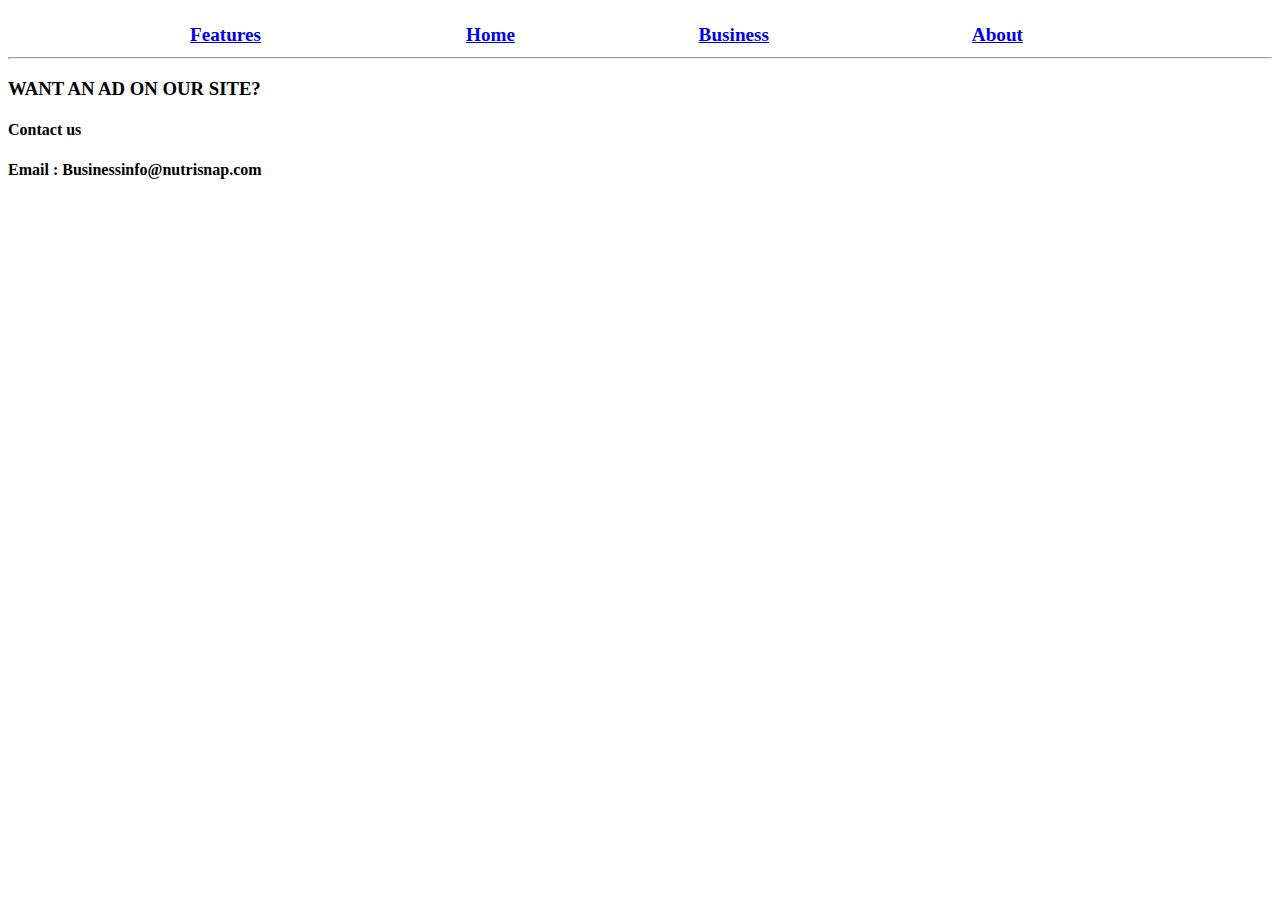
==== business.html @ 598d48a4 "Features and business pages added-Amir" ====
<!DOCTYPE html>
<html>

<head>
<title> NutriSnap - Business </title>

</head>

<body>
    <table> 
<h1>
    <tr align="right">

    <th width = "250"> <a href = "file:///C:/Users/papaz/Documents/GitHub/myfirstwebsite/Features.html" title = " Features "> <big> Features </big> </a>  </th>
    <th width = "250">   <a href = "file:///C:/Users/papaz/Documents/GitHub/myfirstwebsite/home.html" title = " Home"> <big> Home </big> </a> </th>
    <th width = "250"> <a href = "file:///C:/Users/papaz/Documents/GitHub/myfirstwebsite/business.html" title = "Business" > <big> Business </big> </a> </th>
    <th width = "250">  <a href = "file:///C:/Users/papaz/Documents/GitHub/myfirstwebsite/about.html" title = "About" > <big> About </big> </a> </th>
    </h1>
</tr>
</table>
<hr>

<h3> WANT AN AD ON OUR SITE? </h3>
<h4> Contact us</h4>
<h4> Email : Businessinfo@nutrisnap.com </h4>

</body>
 

</html>
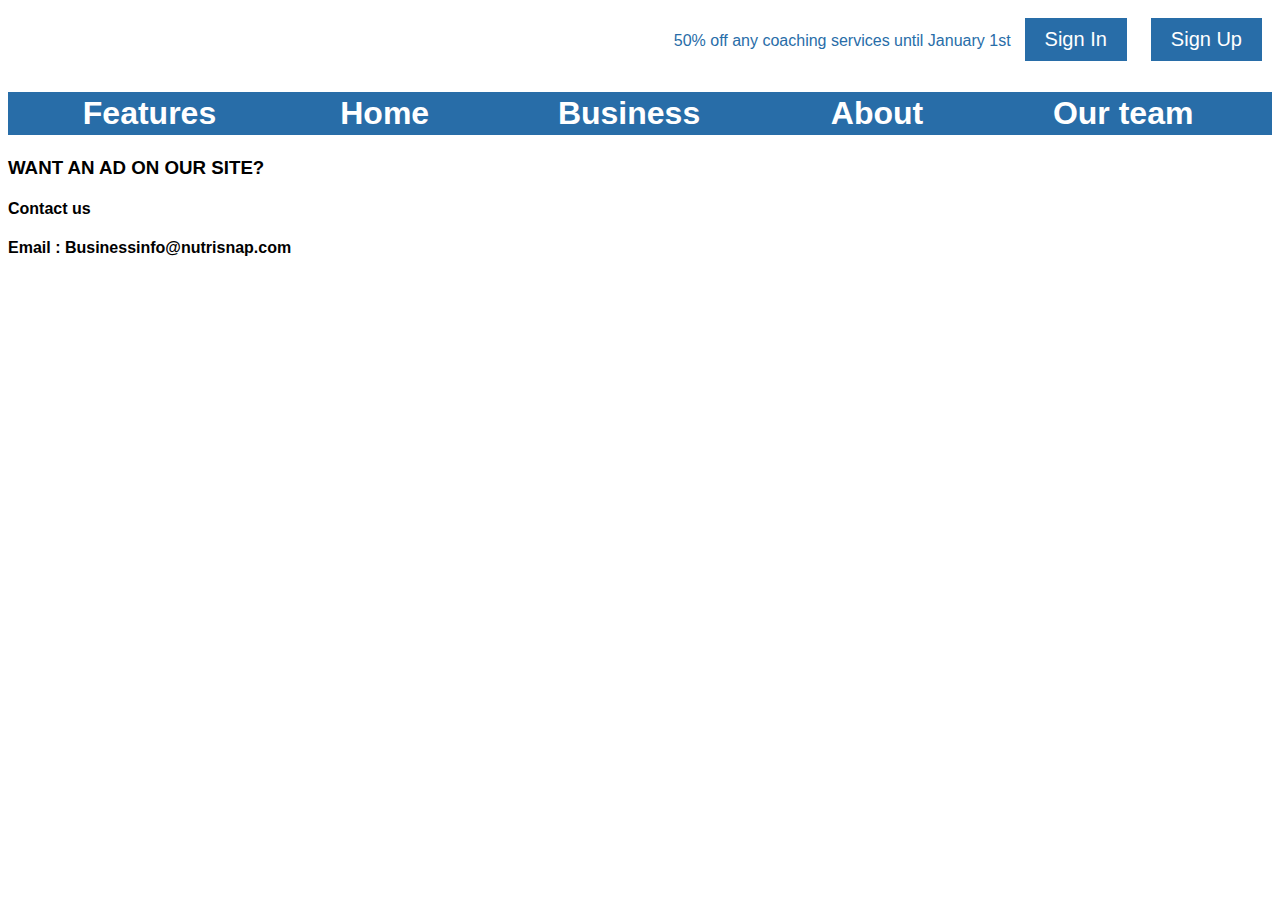
==== commit dc3aa627: "added CSS to my page-Amir" ====
--- a/business.html
+++ b/business.html
@@ -6,23 +6,92 @@
 
 </head>
 
+<style>
+.blink{
+    animation: blink 2s linear infinite;
+    color: #286Da8;
+    padding: 0;
+    border: none;
+    background: none;
+    text-align: left;
+}
+@keyframes blink {
+    50% {
+        opacity:0
+    }
+    80%{
+        opacity: 0.5
+    }
+
+}
+.btn{
+    border: 1px #286Da8;
+    background: none;
+    padding: 10px 20px;
+    font-size: 20px;
+    font-family: sans-serif;
+    cursor: pointer;
+    margin: 10px;
+    color: white;
+    background-color:#286DA8;
+
+}
+
+.position_btn{
+    text-align: center;
+    position: relative;
+}
+
+.title-table {
+    position: relative;
+    background-color: #286DA8;
+    min-width: 100%;
+}
+
+a {
+    color:white
+}
+a:link{
+    text-decoration: none;
+    color:white
+    
+}
+a:hover{
+    color:white;
+    background-color: #164f80;
+}
+
+
+h3 {
+    color:black
+}
+h4 {
+    color: black
+
+}
+</style>
 <body>
-    <table> 
-<h1>
-    <tr align="right">
 
-    <th width = "250"> <a href = "file:///C:/Users/papaz/Documents/GitHub/myfirstwebsite/Features.html" title = " Features "> <big> Features </big> </a>  </th>
-    <th width = "250">   <a href = "file:///C:/Users/papaz/Documents/GitHub/myfirstwebsite/home.html" title = " Home"> <big> Home </big> </a> </th>
-    <th width = "250"> <a href = "file:///C:/Users/papaz/Documents/GitHub/myfirstwebsite/business.html" title = "Business" > <big> Business </big> </a> </th>
-    <th width = "250">  <a href = "file:///C:/Users/papaz/Documents/GitHub/myfirstwebsite/about.html" title = "About" > <big> About </big> </a> </th>
-    </h1>
-</tr>
-</table>
-<hr>
+    <div class="position_btn" style="text-align: right;">
+        <button class = "blink"> <big>50% off any coaching services until January 1st </big> </button>
+        <button class = "btn">  <a href = "https://www.w3schools.com/"> Sign In </a></button>
+        <button class = "btn">  <a href = "https://www.w3schools.com/"> Sign Up </a></button>
+    </div>
+<h1> 
+    <table class = "title-table" "> 
+        <thead> 
+    <th> <a  style="font-family: sans-serif" href = "https://www.w3schools.com/" title = " Features "> Features  </a>  </th>
+    <th> <a  style="font-family: sans-serif" href = "https://www.w3schools.com/" title = " Home">  Home  </a> </th>
+    <th> <a  style="font-family: sans-serif" href = "https://www.w3schools.com/" title = "Business" >  Business  </a> </th>
+    <th> <a  style="font-family: sans-serif" href = "https://www.w3schools.com/" title = "About" >  About  </a> </th>
+    <th> <a  style="font-family: sans-serif" href = "https://www.w3schools.com/" title = "Team" >  Our team  </a> </th>
+    </thead> 
+    </table>
 
-<h3> WANT AN AD ON OUR SITE? </h3>
-<h4> Contact us</h4>
-<h4> Email : Businessinfo@nutrisnap.com </h4>
+
+<h3 style="font-family: sans-serif"> WANT AN AD ON OUR SITE? </h3>
+<h4 style="font-family: sans-serif"> Contact us</h4>
+<h4 style = "font-family: sans-serif" > Email : Businessinfo@nutrisnap.com </h4>
 
 </body>
  
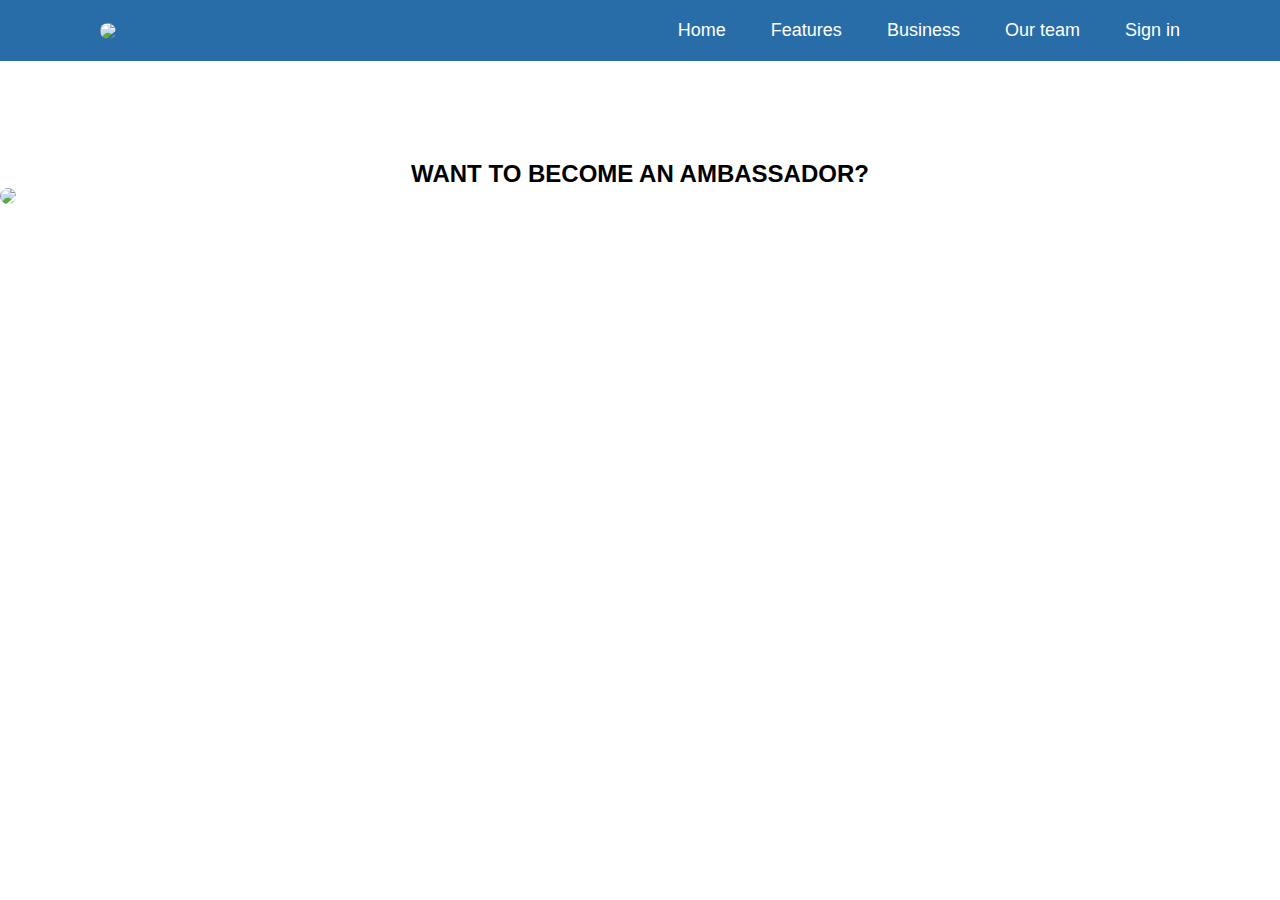
==== commit 239791e0: "fixed the navbar-Amir" ====
--- a/business.html
+++ b/business.html
@@ -1,99 +1,45 @@
 <!DOCTYPE html>
 <html>
 
-<head>
-<title> NutriSnap - Business </title>
+    <head>
+    <link rel="stylesheet" type="text/css" href="style.css">
+    </head>
 
-</head>
+    <style>    
 
-<style>
-.blink{
-    animation: blink 2s linear infinite;
-    color: #286Da8;
-    padding: 0;
-    border: none;
-    background: none;
-    text-align: left;
+.text{
+    padding-top: 150px;
+    top: 100px;
 }
-@keyframes blink {
-    50% {
-        opacity:0
-    }
-    80%{
-        opacity: 0.5
-    }
+.ngannou {
+    
+    border-radius: 8px;
+    max-width: 25%;
+    height: 25%;   
+}
+    </style>
+    <head>
+        <header class = "header">
+            <img src="logo.jpg" class="logo">
+        
+        <nav class = "navbar">
+            <a  style="font-family: sans-serif" href = "home.html" title = "Home "> Home  </a>
+            <a  style="font-family: sans-serif" href = "features.html" title = "Home "> Features  </a>
+            <a  style="font-family: sans-serif" href = "business.html" title = "Business" >  Business  </a>
+            <a  style="font-family: sans-serif" href = "Team.html" title = "Team" >  Our team  </a>  
+            <a  style="font-family: sans-serif" href = "https://www.w3schools.com/" title = "Sign in" >  Sign in </a>      </nav>
+        </header>
 
-}
-.btn{
-    border: 1px #286Da8;
-    background: none;
-    padding: 10px 20px;
-    font-size: 20px;
-    font-family: sans-serif;
-    cursor: pointer;
-    margin: 10px;
-    color: white;
-    background-color:#286DA8;
+    </head>
+    
+    <body>
+    <center>
+    <h2 class = "text" style="font-family: sans-serif"> WANT TO BECOME AN AMBASSADOR? </h2>
+    </center>
+ 
+    <left> <img class = "ngannou" src="ambassador1.png">
+    </left></body>
 
-}
-
-.position_btn{
-    text-align: center;
-    position: relative;
-}
-
-.title-table {
-    position: relative;
-    background-color: #286DA8;
-    min-width: 100%;
-}
-
-a {
-    color:white
-}
-a:link{
-    text-decoration: none;
-    color:white
-    
-}
-a:hover{
-    color:white;
-    background-color: #164f80;
-}
-
-
-h3 {
-    color:black
-}
-h4 {
-    color: black
-
-}
-</style>
-<body>
-
-    <div class="position_btn" style="text-align: right;">
-        <button class = "blink"> <big>50% off any coaching services until January 1st </big> </button>
-        <button class = "btn">  <a href = "https://www.w3schools.com/"> Sign In </a></button>
-        <button class = "btn">  <a href = "https://www.w3schools.com/"> Sign Up </a></button>
-    </div>
-<h1> 
-    <table class = "title-table" "> 
-        <thead> 
-    <th> <a  style="font-family: sans-serif" href = "https://www.w3schools.com/" title = " Features "> Features  </a>  </th>
-    <th> <a  style="font-family: sans-serif" href = "https://www.w3schools.com/" title = " Home">  Home  </a> </th>
-    <th> <a  style="font-family: sans-serif" href = "https://www.w3schools.com/" title = "Business" >  Business  </a> </th>
-    <th> <a  style="font-family: sans-serif" href = "https://www.w3schools.com/" title = "About" >  About  </a> </th>
-    <th> <a  style="font-family: sans-serif" href = "https://www.w3schools.com/" title = "Team" >  Our team  </a> </th>
-    </thead> 
-    </table>
-
-
-<h3 style="font-family: sans-serif"> WANT AN AD ON OUR SITE? </h3>
-<h4 style="font-family: sans-serif"> Contact us</h4>
-<h4 style = "font-family: sans-serif" > Email : Businessinfo@nutrisnap.com </h4>
-
-</body>
  
 
 </html>--- a/style.css
+++ b/style.css
@@ -0,0 +1,101 @@
+
+*{
+   margin:0;
+   padding:0;
+   box-sizing: border-box;
+}
+.logo{
+   border-radius: 50%;
+   max-width: 10%;
+   height: 10%;   
+   max-width: 10%;
+}
+.header{
+   position:fixed;
+   top: 0;
+   left: 0;
+   width: 100%;
+   padding: 20px 100px; 
+   background: #286DA8;
+   display: flex;
+   justify-content: space-between;
+   align-items: center;
+   z-index: 100;
+}
+.navbar a{
+   position: relative;
+   font-size: 18px;
+   color: #fff;
+   font-weight: 500;
+   text-decoration: none;
+   margin-left: 40px;
+
+
+}
+.navbar a::before{
+content: '';
+position: absolute;
+top: 100%;
+left: 0;
+width:0;
+height: 2px;
+background: #fff;
+transition: .3s
+}
+.navbar a:hover::before{
+width: 100%
+
+}
+.container{
+   height:400px;
+   position: right;
+   border: 3px solid blue;
+   background-color: #286DA8;
+   border-radius: 3%;
+
+}
+
+.position_right{
+   position: absolute;
+   right: 10%;
+}
+
+ul.a{
+   list-style-type: circle;
+}
+body{
+   background-repeat: no-repeat;
+   background-position: left top;
+   padding-top: 10px;
+   font-family: Verdana, Geneva, Tahoma, sans-serif;
+   border-radius: 50%;
+}
+
+
+
+p1{
+   
+   text-align: center;
+   
+       color: black;
+       font-family:'Times New Roman', Times, serif;
+       font-size: 24;
+   }
+
+p2{
+       text-align: left;
+       color: black;
+       font-family:'Times New Roman', Times, sans-serif;
+       font-size: 15;
+   
+}
+h3 {
+    color:black
+}
+   h4 {
+   color: black
+   }
+
+a {
+    color:white
+}
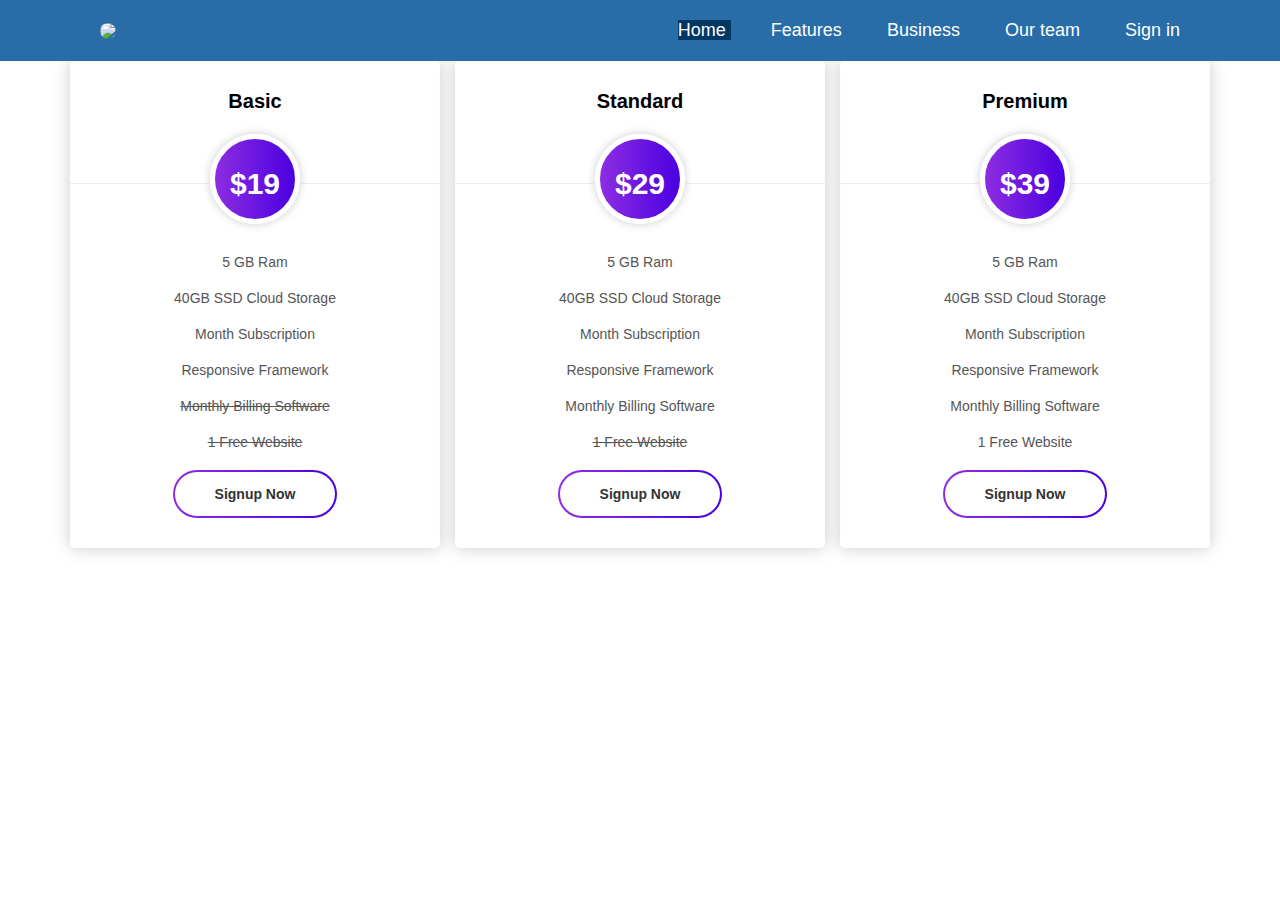
==== commit b5c1feee: "Pricing and js has been updated" ====
--- a/business.html
+++ b/business.html
@@ -1,45 +1,238 @@
 <!DOCTYPE html>
 <html>
-
-    <head>
-    <link rel="stylesheet" type="text/css" href="style.css">
-    </head>
-
-    <style>    
-
-.text{
-    padding-top: 150px;
-    top: 100px;
-}
-.ngannou {
+    <style>
+        *{
+    margin: 0;
+    padding: 0;
+    box-sizing: border-box;
+}
+body{
+    font-family: 'Montserrat', sans-serif;
+    font-size: 14px;
+
+}
+.wrapper{
+    display: grid;
+    grid-template-columns: repeat(3,1fr);
+    grid-gap: 15px;
+    margin: 50px;
+    padding: 0px 20px;
+
+}
+.pricing-table{
+   box-shadow: 0px 0px 18px #ccc;
+   text-align: center;
+   padding: 30px 0px;
+   border-radius: 5px;
+   position: relative;
+ 
+}
+.pricing-table .head {
+    border-bottom:1px solid #eee;
+    padding-bottom: 50px;
+    transition: all 0.5s ease;
+}
+.pricing-table:hover .head{
+   border-bottom:1px solid #8E2DE2;
+   
+}
+
+.pricing-table .head .title{
+    margin-bottom: 20px;
+    font-size: 20px;
+    font-weight: 700;
+}
+
+.pricing-table .content .price{
+    background:linear-gradient(to right, #8E2DE2 0%, #4A00E0 100%);
+    width: 90px;
+    height: 90px;
+    margin: auto;
+    line-height: 90px;
+    border-radius: 50%;
+    border: 5px solid #fff;
+    box-shadow: 0px 0px 10px #ccc;
+    margin-top: -50px;
+     transition: all 0.5s ease;
+}
+.pricing-table:hover .content .price{
+    transform: scale(1.2);
+ 
+}
+.pricing-table .content .price h1{
+    color:#fff;
+    font-size: 30px;
+    font-weight: 700;
+}
+.pricing-table .content ul{
+   list-style-type: none;
+   margin-bottom: 20px;
+   padding-top: 10px;
+}
+
+.pricing-table .content ul li{
+    margin: 20px 0px;
+    font-size: 14px;
+    color:#555;
+}
+
+.pricing-table .content .sign-up{
+    background:linear-gradient(to right, #8E2DE2 0%, #4A00E0 100%);
+    border-radius: 40px;
+    font-weight: 500;
+    position: relative;
+    display: inline-block;
+}
+
+
+.pricing-table .btn {
+	color: #fff;
+	padding: 14px 40px;
+	display: inline-block;
+	text-align: center;
+	font-weight: 600;
+	-webkit-transition: all 0.3s linear;
+	-moz-transition: all 0.3 linear;
+	transition: all 0.3 linear;
+	border: none;
+	font-size: 14px;
+	text-transform: capitalize;
+	position: relative;
+	text-decoration: none;
+    margin: 2px;
+    z-index: 9999;
+    text-decoration: none;
+    border-radius:50px;
+ 
+}
+
+.pricing-table .btn:hover{
+	box-shadow: 0px 0px 15px rgba(0, 0, 0, 0.3);
+}
+
+.pricing-table .btn.bordered {
+	z-index: 50;
+	color: #333;
+}
+.pricing-table:hover .btn.bordered{
+	color:#fff !important;
+}
+
+.pricing-table .btn.bordered:after {
+	background: #fff none repeat scroll 0 0;
+	border-radius: 50px;
+	content: "";
+	height: 100%;
+	left: 0;
+	position: absolute;
+	top: 0;
+	-webkit-transition: all 0.3s linear;
+	-moz-transition: all 0.3 linear;
+	transition: all 0.3 linear;
+	width: 100%;
+	z-index: -1;	
+	-webkit-transform:scale(1);
+	-moz-transform:scale(1);
+	transform:scale(1);
+}
+.pricing-table:hover .btn.bordered:after{
+	opacity:0;
+	transform:scale(0);
+}
+
+@media screen and (max-width:768px){
+   .wrapper{
+        grid-template-columns: repeat(2,1fr);
+    } 
+}
+
+@media screen and (max-width:600px){
+   .wrapper{
+        grid-template-columns: 1fr;
+    } 
+}
+    </style>
+            <head>
+                <link rel="stylesheet" type="text/css" href="style.css">
+                <header class = "header">
+                    <img src="logo.jpg" class="logo">
+                
+                <nav class = "navbar">
+                    <a  style="font-family: sans-serif; background-color: #003764;" href = "home.html" title = "Home "> Home  </a>
+                    <a  style="font-family: sans-serif" href = "features.html" title = "Home "> Features  </a>
+                    <a  style="font-family: sans-serif" href = "business.html" title = "Business" >  Business  </a>
+                    <a  style="font-family: sans-serif" href = "Team.html" title = "Team" >  Our team  </a>  
+                    <a  style="font-family: sans-serif" href = "Sign in.html" title = "Sign in" >  Sign in </a>      </nav>
+                    <title>Nutrisnap-Home</title>
+                </header>
+        
+            </head>
     
-    border-radius: 8px;
-    max-width: 25%;
-    height: 25%;   
-}
-    </style>
-    <head>
-        <header class = "header">
-            <img src="logo.jpg" class="logo">
-        
-        <nav class = "navbar">
-            <a  style="font-family: sans-serif" href = "home.html" title = "Home "> Home  </a>
-            <a  style="font-family: sans-serif" href = "features.html" title = "Home "> Features  </a>
-            <a  style="font-family: sans-serif" href = "business.html" title = "Business" >  Business  </a>
-            <a  style="font-family: sans-serif" href = "Team.html" title = "Team" >  Our team  </a>  
-            <a  style="font-family: sans-serif" href = "https://www.w3schools.com/" title = "Sign in" >  Sign in </a>      </nav>
-        </header>
-
-    </head>
-    
-    <body>
-    <center>
-    <h2 class = "text" style="font-family: sans-serif"> WANT TO BECOME AN AMBASSADOR? </h2>
-    </center>
- 
-    <left> <img class = "ngannou" src="ambassador1.png">
-    </left></body>
-
- 
-
+    <div class="wrapper">
+        <div class="pricing-table gprice-single">
+            <div class="head">
+                 <h4 class="title">Basic</h4> 
+            </div>
+            <div class="content">
+                <div class="price">
+                    <h1>$19</h1>
+                </div>
+                <ul>
+                    <li>5 GB Ram</li>
+                    <li>40GB SSD Cloud Storage</li>
+                    <li>Month Subscription</li>
+                    <li>Responsive Framework</li>
+                    <li> <del>Monthly Billing Software</del> </li>
+                    <li> <del>1 Free Website</del></li>
+
+                </ul>
+                <div class="sign-up">
+                    <a href="#" class="btn bordered radius">Signup Now</a>
+                </div>
+            </div>
+        </div>
+            <div class="pricing-table gprice-single">
+                <div class="head">
+                    <h4 class="title">Standard</h4>
+                </div>
+                <div class="content">
+                    <div class="price">
+                        <h1>$29</h1>
+                    </div>
+                    <ul>
+                        <li>5 GB Ram</li>
+                        <li>40GB SSD Cloud Storage</li>
+                        <li>Month Subscription</li>
+                        <li>Responsive Framework</li>
+                        <li>Monthly Billing Software</li>
+                       <li><del>1 Free Website</del></li>
+            
+                    </ul>
+                    <div class="sign-up">
+                        <a href="#" class="btn bordered radius">Signup Now</a>
+                    </div>
+                </div>
+            </div>
+                <div class="pricing-table gprice-single">
+                    <div class="head">
+                        <h4 class="title">Premium</h4>
+                    </div>
+                    <div class="content">
+                        <div class="price">
+                            <h1>$39</h1>
+                        </div>
+                        <ul>
+                            <li>5 GB Ram</li>
+                            <li>40GB SSD Cloud Storage</li>
+                            <li>Month Subscription</li>
+                            <li>Responsive Framework</li>
+                            <li>Monthly Billing Software</li>
+                            <li>1 Free Website</li>
+                        </ul>
+                        <div class="sign-up">
+                            <a href="#" class="btn bordered radius">Signup Now</a>
+                        </div>
+                    </div>
+                </div>
+    </div>
 </html>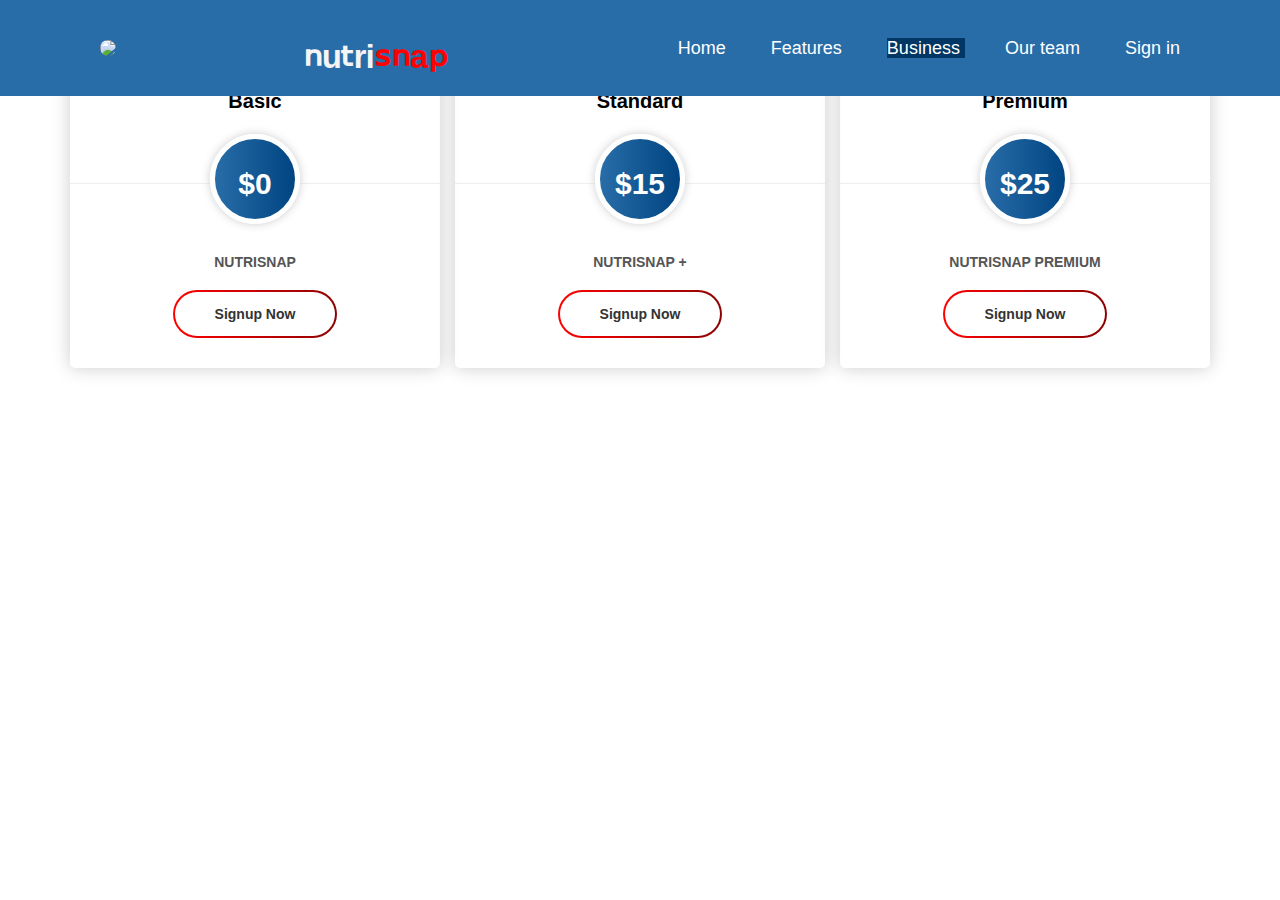
==== commit 167fc25c: "Styling -Didier" ====
--- a/business.html
+++ b/business.html
@@ -11,7 +11,7 @@
     font-size: 14px;
 
 }
-.wrapper{
+.wrapper{ 
     display: grid;
     grid-template-columns: repeat(3,1fr);
     grid-gap: 15px;
@@ -33,7 +33,7 @@
     transition: all 0.5s ease;
 }
 .pricing-table:hover .head{
-   border-bottom:1px solid #8E2DE2;
+   border-bottom:1px solid red;
    
 }
 
@@ -44,7 +44,7 @@
 }
 
 .pricing-table .content .price{
-    background:linear-gradient(to right, #8E2DE2 0%, #4A00E0 100%);
+    background:linear-gradient(to right, #286DA8 0%, #004581 100% );
     width: 90px;
     height: 90px;
     margin: auto;
@@ -77,7 +77,7 @@
 }
 
 .pricing-table .content .sign-up{
-    background:linear-gradient(to right, #8E2DE2 0%, #4A00E0 100%);
+    background:linear-gradient(to right, red 0%, rgb(141, 2, 2) 100%);
     border-radius: 40px;
     font-weight: 500;
     position: relative;
@@ -156,11 +156,13 @@
                 <link rel="stylesheet" type="text/css" href="style.css">
                 <header class = "header">
                     <img src="logo.jpg" class="logo">
+                    <font size = "+9"><p style = "color: whitesmoke;"><b>ₙᵤₜᵣᵢ</b><b style = "color:red;">ₛₙₐₚ</b></p></font>
+
                 
                 <nav class = "navbar">
-                    <a  style="font-family: sans-serif; background-color: #003764;" href = "home.html" title = "Home "> Home  </a>
+                    <a  style="font-family: sans-serif" href = "home.html" title = "Home "> Home  </a>
                     <a  style="font-family: sans-serif" href = "features.html" title = "Home "> Features  </a>
-                    <a  style="font-family: sans-serif" href = "business.html" title = "Business" >  Business  </a>
+                    <a  style="font-family: sans-serif; background-color: #003764;" href = "business.html" title = "Business" >  Business  </a>
                     <a  style="font-family: sans-serif" href = "Team.html" title = "Team" >  Our team  </a>  
                     <a  style="font-family: sans-serif" href = "Sign in.html" title = "Sign in" >  Sign in </a>      </nav>
                     <title>Nutrisnap-Home</title>
@@ -175,19 +177,19 @@
             </div>
             <div class="content">
                 <div class="price">
-                    <h1>$19</h1>
+                    <h1>$0</h1>
                 </div>
                 <ul>
-                    <li>5 GB Ram</li>
-                    <li>40GB SSD Cloud Storage</li>
-                    <li>Month Subscription</li>
-                    <li>Responsive Framework</li>
-                    <li> <del>Monthly Billing Software</del> </li>
-                    <li> <del>1 Free Website</del></li>
+                    <li></li>
+                    <li></li>
+                    <li></li>
+                    <li><b>NUTRISNAP</b></li>
+                    <li> <del></del> </li>
+                    <li> <del></del></li>
 
                 </ul>
                 <div class="sign-up">
-                    <a href="#" class="btn bordered radius">Signup Now</a>
+                    <a href="Sign in.html" class="btn bordered radius">Signup Now</a>
                 </div>
             </div>
         </div>
@@ -197,19 +199,19 @@
                 </div>
                 <div class="content">
                     <div class="price">
-                        <h1>$29</h1>
+                        <h1>$15</h1>
                     </div>
                     <ul>
-                        <li>5 GB Ram</li>
-                        <li>40GB SSD Cloud Storage</li>
-                        <li>Month Subscription</li>
-                        <li>Responsive Framework</li>
-                        <li>Monthly Billing Software</li>
-                       <li><del>1 Free Website</del></li>
+                        <li></li>
+                        <li></li>
+                        <li></li>
+                        <li><b>NUTRISNAP +</b></li>
+                        <li></li>
+                       <li><del></del></li>
             
                     </ul>
                     <div class="sign-up">
-                        <a href="#" class="btn bordered radius">Signup Now</a>
+                        <a href="Sign in.html" class="btn bordered radius">Signup Now</a>
                     </div>
                 </div>
             </div>
@@ -219,18 +221,18 @@
                     </div>
                     <div class="content">
                         <div class="price">
-                            <h1>$39</h1>
+                            <h1>$25</h1>
                         </div>
                         <ul>
-                            <li>5 GB Ram</li>
-                            <li>40GB SSD Cloud Storage</li>
-                            <li>Month Subscription</li>
-                            <li>Responsive Framework</li>
-                            <li>Monthly Billing Software</li>
-                            <li>1 Free Website</li>
+                            <li></li>
+                            <li></li>
+                            <li></li>
+                            <li><b>NUTRISNAP PREMIUM</b></li>
+                            <li></li>
+                            <li></li>
                         </ul>
                         <div class="sign-up">
-                            <a href="#" class="btn bordered radius">Signup Now</a>
+                            <a href="Sign in.html" class="btn bordered radius">Signup Now</a>
                         </div>
                     </div>
                 </div>
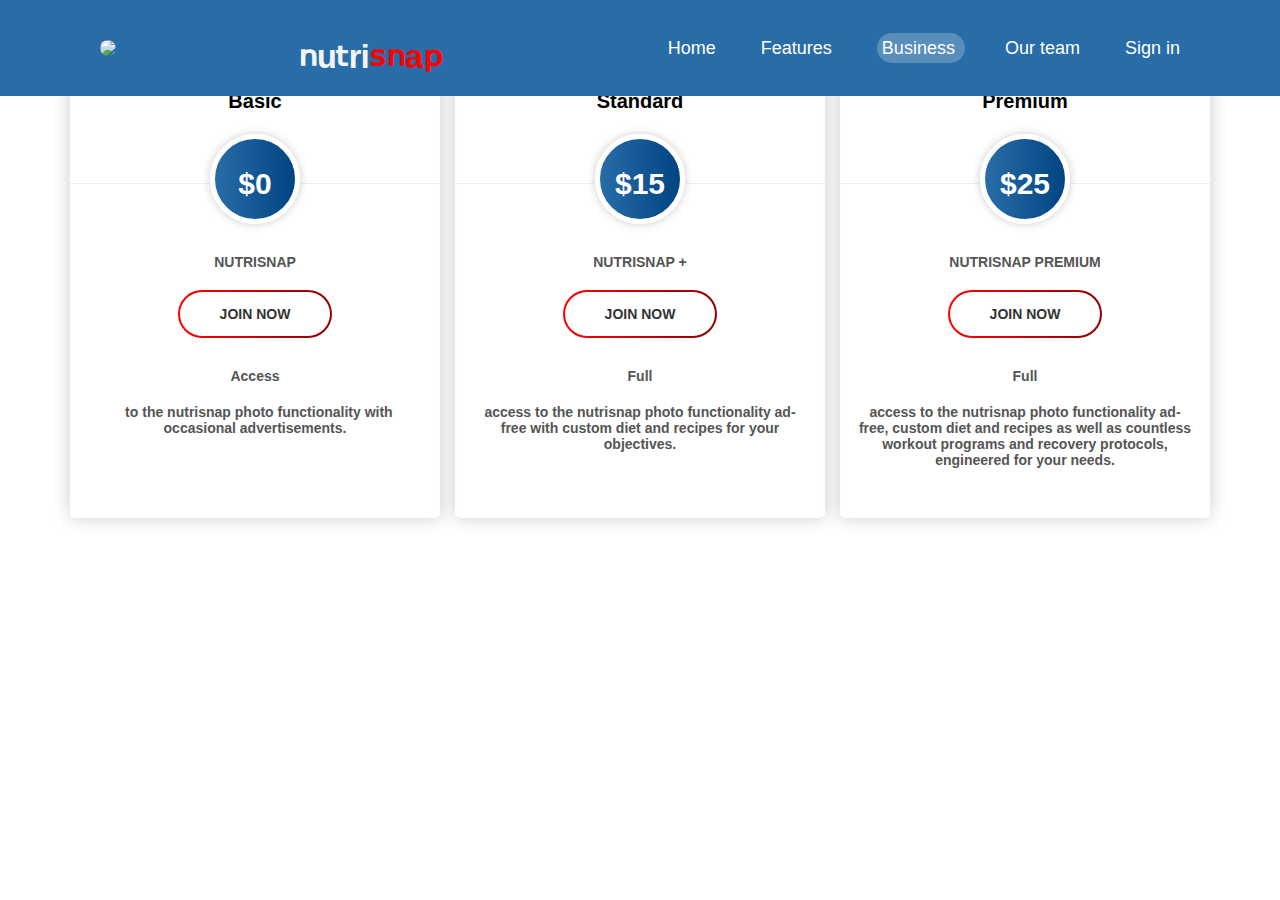
==== commit f5abddb8: "Polishing -Didier" ====
--- a/business.html
+++ b/business.html
@@ -151,6 +151,16 @@
         grid-template-columns: 1fr;
     } 
 }
+.textfirstword{
+    text-transform:capitalize;
+    font-family: 'Roboto', sans-serif;
+    font-weight: bold;
+}
+.textunder{
+    text-transform: lowercase;
+    font-family: 'Roboto', sans-serif;
+    font-weight: bold;
+}
     </style>
             <head>
                 <link rel="stylesheet" type="text/css" href="style.css">
@@ -160,11 +170,11 @@
 
                 
                 <nav class = "navbar">
-                    <a  style="font-family: sans-serif" href = "home.html" title = "Home "> Home  </a>
-                    <a  style="font-family: sans-serif" href = "features.html" title = "Home "> Features  </a>
-                    <a  style="font-family: sans-serif; background-color: #003764;" href = "business.html" title = "Business" >  Business  </a>
-                    <a  style="font-family: sans-serif" href = "Team.html" title = "Team" >  Our team  </a>  
-                    <a  style="font-family: sans-serif" href = "Sign in.html" title = "Sign in" >  Sign in </a>      </nav>
+                    <a  style="font-family: sans-serif" href = "home.html" title = "Home "> Home </a>
+                    <a  style="font-family: sans-serif" href = "features.html" title = "Home "> Features </a>
+                    <a  style="font-family: sans-serif; background-color: rgba(245, 245, 245, 0.24); padding: 5px 5px; border: none; border-radius: 30px;" href = "business.html" title = "Business" > Business </a>
+                    <a  style="font-family: sans-serif" href = "Team.html" title = "Team" > Our team </a>  
+                    <a  style="font-family: sans-serif" href = "Sign in.html" title = "Sign in" > Sign in </a>      </nav>
                     <title>Nutrisnap-Home</title>
                 </header>
         
@@ -189,8 +199,13 @@
 
                 </ul>
                 <div class="sign-up">
-                    <a href="Sign in.html" class="btn bordered radius">Signup Now</a>
-                </div>
+                    <a href="Sign in.html" class="btn bordered radius">JOIN NOW</a>
+                    <a></a>
+                </div>
+                <ul style="padding-left: 40px; padding-right: 40px; font-size: large;">
+                    <li class = "textfirstword"> Access </li> <li class = "textunder">&nbsp; to the nutrisnap photo functionality with occasional advertisements. </li>
+                    
+                </ul>
             </div>
         </div>
             <div class="pricing-table gprice-single">
@@ -211,8 +226,12 @@
             
                     </ul>
                     <div class="sign-up">
-                        <a href="Sign in.html" class="btn bordered radius">Signup Now</a>
-                    </div>
+                        <a href="Sign in.html" class="btn bordered radius">JOIN NOW</a>
+                    </div>
+                    <ul style="padding-left: 25px; padding-right: 25px;"> 
+                    <li class = "textfirstword"> Full </li> <li class = "textunder"> access to the nutrisnap photo functionality AD-Free with custom diet and recipes for your objectives.</li>
+                    
+                </ul>
                 </div>
             </div>
                 <div class="pricing-table gprice-single">
@@ -232,9 +251,13 @@
                             <li></li>
                         </ul>
                         <div class="sign-up">
-                            <a href="Sign in.html" class="btn bordered radius">Signup Now</a>
+                            <a href="Sign in.html" class="btn bordered radius">JOIN NOW</a>
                         </div>
-                    </div>
+                        <ul style="padding-left: 15px; padding-right: 15px;"> 
+                <li class = "textfirstword"> Full </li><li class = "textunder"> access to the nutrisnap photo functionality AD-Free, custom diet and recipes as well as countless workout programs and recovery protocols, engineered for your needs. </li>
+                </ul>
+                    </div>
+                    
                 </div>
     </div>
 </html>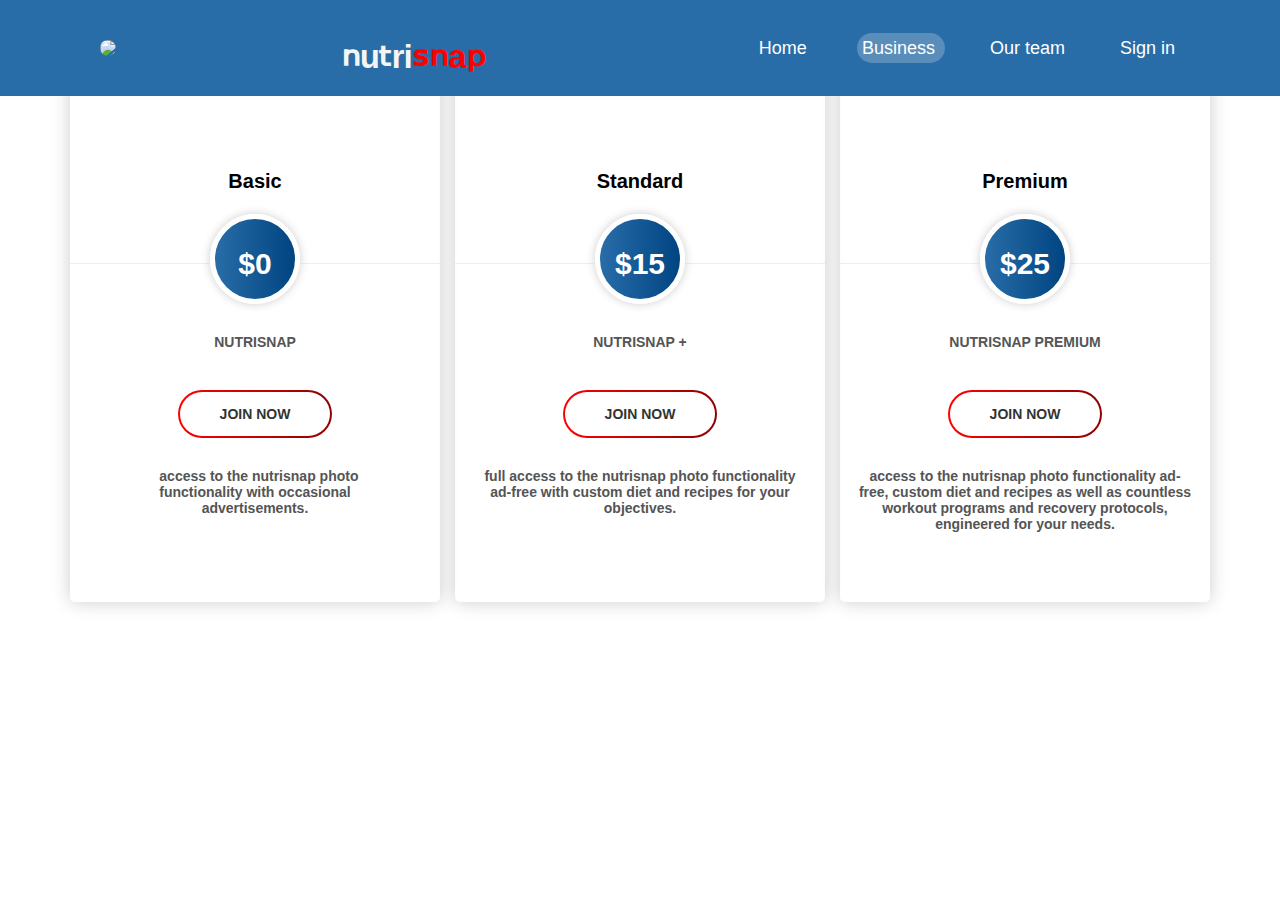
==== commit 3eb4401a: "fixed business page-Amir" ====
--- a/business.html
+++ b/business.html
@@ -25,12 +25,13 @@
    padding: 30px 0px;
    border-radius: 5px;
    position: relative;
- 
+    padding-top: 50px;  
 }
 .pricing-table .head {
     border-bottom:1px solid #eee;
     padding-bottom: 50px;
     transition: all 0.5s ease;
+    padding-top: 60px;
 }
 .pricing-table:hover .head{
    border-bottom:1px solid red;
@@ -171,7 +172,7 @@
                 
                 <nav class = "navbar">
                     <a  style="font-family: sans-serif" href = "home.html" title = "Home "> Home </a>
-                    <a  style="font-family: sans-serif" href = "features.html" title = "Home "> Features </a>
+                    <!-- <a  style="font-family: sans-serif" href = "features.html" title = "Home "> Features </a> -->
                     <a  style="font-family: sans-serif; background-color: rgba(245, 245, 245, 0.24); padding: 5px 5px; border: none; border-radius: 30px;" href = "business.html" title = "Business" > Business </a>
                     <a  style="font-family: sans-serif" href = "Team.html" title = "Team" > Our team </a>  
                     <a  style="font-family: sans-serif" href = "Sign in.html" title = "Sign in" > Sign in </a>      </nav>
@@ -203,7 +204,7 @@
                     <a></a>
                 </div>
                 <ul style="padding-left: 40px; padding-right: 40px; font-size: large;">
-                    <li class = "textfirstword"> Access </li> <li class = "textunder">&nbsp; to the nutrisnap photo functionality with occasional advertisements. </li>
+                    <li class = "textunder">&nbsp; Access to the nutrisnap photo functionality with occasional advertisements. </li>
                     
                 </ul>
             </div>
@@ -229,7 +230,7 @@
                         <a href="Sign in.html" class="btn bordered radius">JOIN NOW</a>
                     </div>
                     <ul style="padding-left: 25px; padding-right: 25px;"> 
-                    <li class = "textfirstword"> Full </li> <li class = "textunder"> access to the nutrisnap photo functionality AD-Free with custom diet and recipes for your objectives.</li>
+                     <li class = "textunder"> Full access to the nutrisnap photo functionality AD-Free with custom diet and recipes for your objectives.</li>
                     
                 </ul>
                 </div>
@@ -254,7 +255,7 @@
                             <a href="Sign in.html" class="btn bordered radius">JOIN NOW</a>
                         </div>
                         <ul style="padding-left: 15px; padding-right: 15px;"> 
-                <li class = "textfirstword"> Full </li><li class = "textunder"> access to the nutrisnap photo functionality AD-Free, custom diet and recipes as well as countless workout programs and recovery protocols, engineered for your needs. </li>
+                <li class = "textunder"> access to the nutrisnap photo functionality AD-Free, custom diet and recipes as well as countless workout programs and recovery protocols, engineered for your needs. </li>
                 </ul>
                     </div>
                     
--- a/style.css
+++ b/style.css
@@ -29,6 +29,7 @@
    font-weight: 500;
    text-decoration: none;
    margin-left: 40px;
+   padding: 5px 5px;
 
 
 }
@@ -47,17 +48,11 @@
 
 }
 .container{
-   height:400px;
    position: right;
-   border: 3px solid blue;
+   border: 5px solid rgb(0, 0, 0);
    background-color: #286DA8;
    border-radius: 3%;
 
-}
-
-.position_right{
-   position: absolute;
-   right: 10%;
 }
 
 ul.a{
@@ -71,7 +66,42 @@
    border-radius: 50%;
 }
 
+.background{
+   background-image: url(images/HomePageBackground.jpg);
+   background-repeat: no-repeat;
+   background-size: cover;
+   background-position: center;
+   
+}
 
+ul {
+   display: flex;
+   justify-content: center;
+}
+
+ul li {
+   list-style-type: none; 
+   font-size: 1rem;
+   text-transform: uppercase;
+   text-align: center;
+}
+
+li span{
+   display: block; 
+   font-size: 3rem;
+   color: #164f80;
+}
+
+li.seperator{
+   margin: 0 10px;
+   font-size: 3rem;
+   line-height: 1;
+   color: #164f80;
+}
+
+li:first-of-type {
+   margin-right: 2rem;
+}
 
 p1{
    
@@ -99,3 +129,20 @@
 a {
     color:white
 }
+
+.contact_button {
+   padding: 10px 20px;
+   background-color: red;
+   color: white;
+   border: none;
+   border-radius: 5px;
+   transition: background-color 0.3s;
+}
+.contact_button:hover {
+   background-color: #286DA8;
+}
+
+
+
+
+
